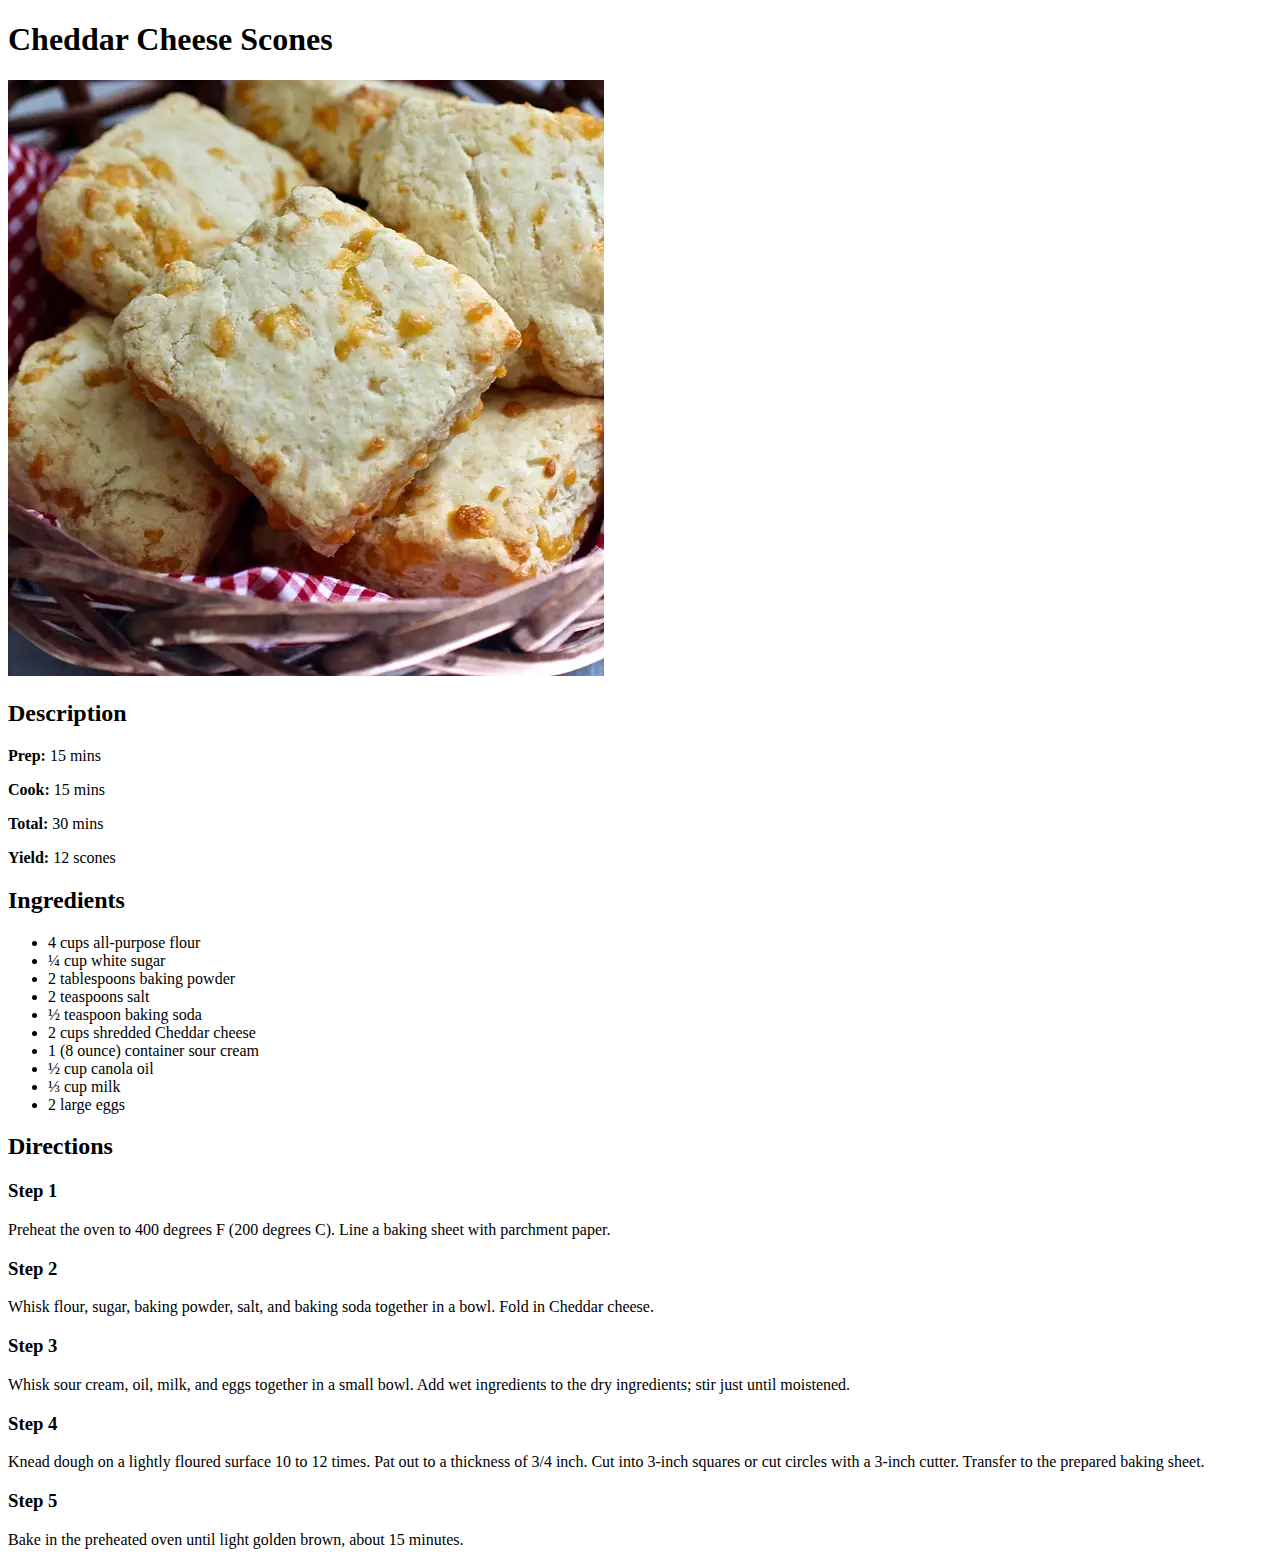
==== recipes/Cheddar Cheese Scones Recipe Allrecipes_files/cheddar-cheese-scones.html @ 9bc3756b "Finished with the first recipe (cheddar cheese scone)" ====
<!DOCTYPE html>
<html lang="en">
<head>
    <meta charset="UTF-8">
    <meta http-equiv="X-UA-Compatible" content="IE=edge">
    <meta name="viewport" content="width=device-width, initial-scale=1.0">
    <title>Document</title>
</head>
<body>
    <h1>Cheddar Cheese Scones</h1>
    <img src="./scone.webp">
    <h2>Description</h2>
    <p><strong>Prep:</strong> 15 mins</p>
    <p><strong>Cook:</strong> 15 mins</p>
    <p><strong>Total:</strong> 30 mins</p>
    <p><strong>Yield:</strong> 12 scones</p>
    <h2>Ingredients</h2>
    <ul>
        <li>4 cups all-purpose flour </li>
        <li>¼ cup white sugar </li>
        <li>2 tablespoons baking powder </li>
        <li>2 teaspoons salt </li>
        <li>½ teaspoon baking soda </li>
        <li>2 cups shredded Cheddar cheese </li>
        <li>1 (8 ounce) container sour cream </li>
        <li>½ cup canola oil </li>
        <li>⅓ cup milk </li>
        <li>2 large eggs </li>
    </ul>
    <h2>Directions</h2>
    <h3>Step 1</h3>
    <p>Preheat the oven to 400 degrees F (200 degrees C). Line a baking sheet with parchment paper.</p>
    <h3>Step 2</h3>
    <p>Whisk flour, sugar, baking powder, salt, and baking soda together in a bowl. Fold in Cheddar cheese.</p>
    <h3>Step 3</h3>
    <p>Whisk sour cream, oil, milk, and eggs together in a small bowl. Add wet ingredients to the dry ingredients; stir just until moistened.</p>
    <h3>Step 4</h3>
    <p>Knead dough on a lightly floured surface 10 to 12 times. Pat out to a thickness of 3/4 inch. Cut into 3-inch squares or cut circles with a 3-inch cutter. Transfer to the prepared baking sheet.</p>
    <h3>Step 5</h3>
    <p>Bake in the preheated oven until light golden brown, about 15 minutes.</p>
</body>
</html>
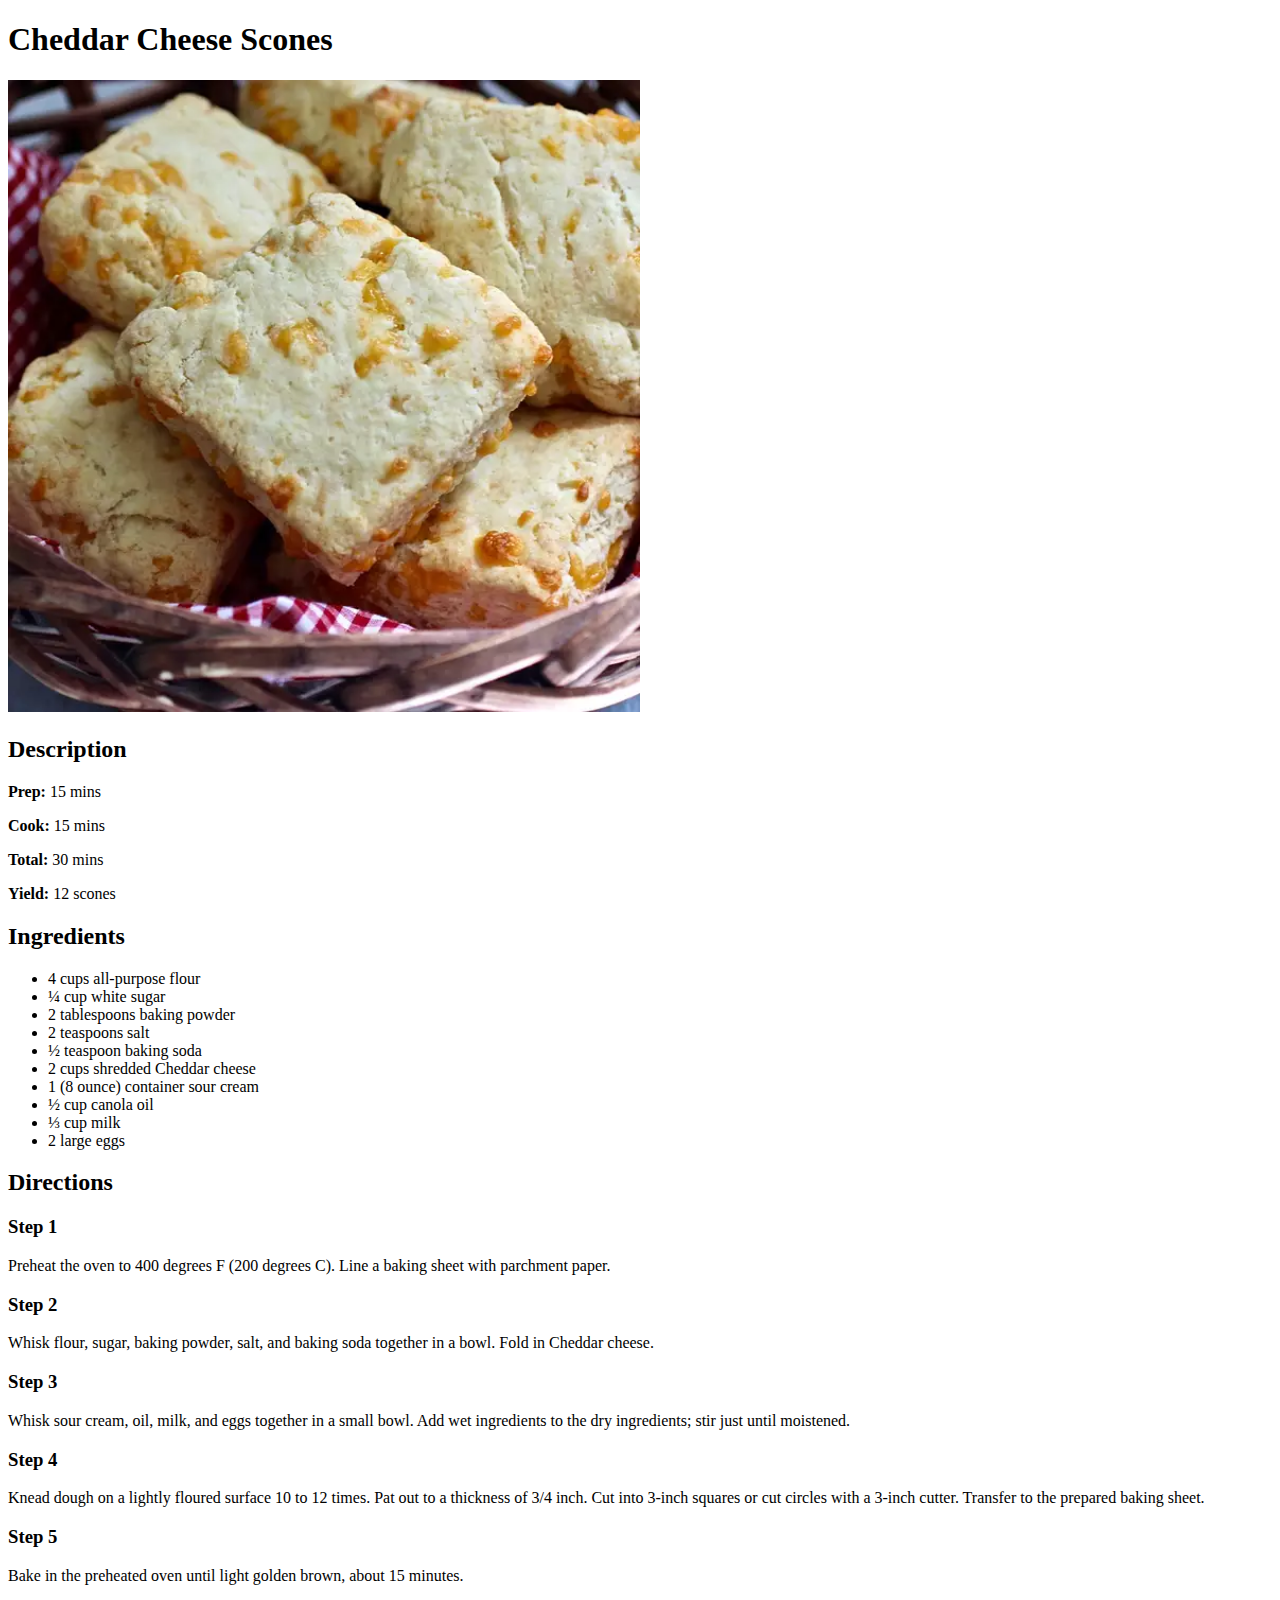
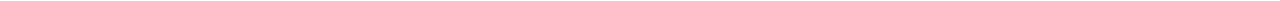
==== commit 60ea93b8: "Add images to 50% of screen" ====
--- a/recipes/Cheddar Cheese Scones Recipe Allrecipes_files/cheddar-cheese-scones.html
+++ b/recipes/Cheddar Cheese Scones Recipe Allrecipes_files/cheddar-cheese-scones.html
@@ -4,11 +4,11 @@
     <meta charset="UTF-8">
     <meta http-equiv="X-UA-Compatible" content="IE=edge">
     <meta name="viewport" content="width=device-width, initial-scale=1.0">
-    <title>Document</title>
+    <title>Cheddar Cheese Scones</title>
 </head>
 <body>
     <h1>Cheddar Cheese Scones</h1>
-    <img src="./scone.webp">
+    <img src="./scone.webp" width="50%">
     <h2>Description</h2>
     <p><strong>Prep:</strong> 15 mins</p>
     <p><strong>Cook:</strong> 15 mins</p>
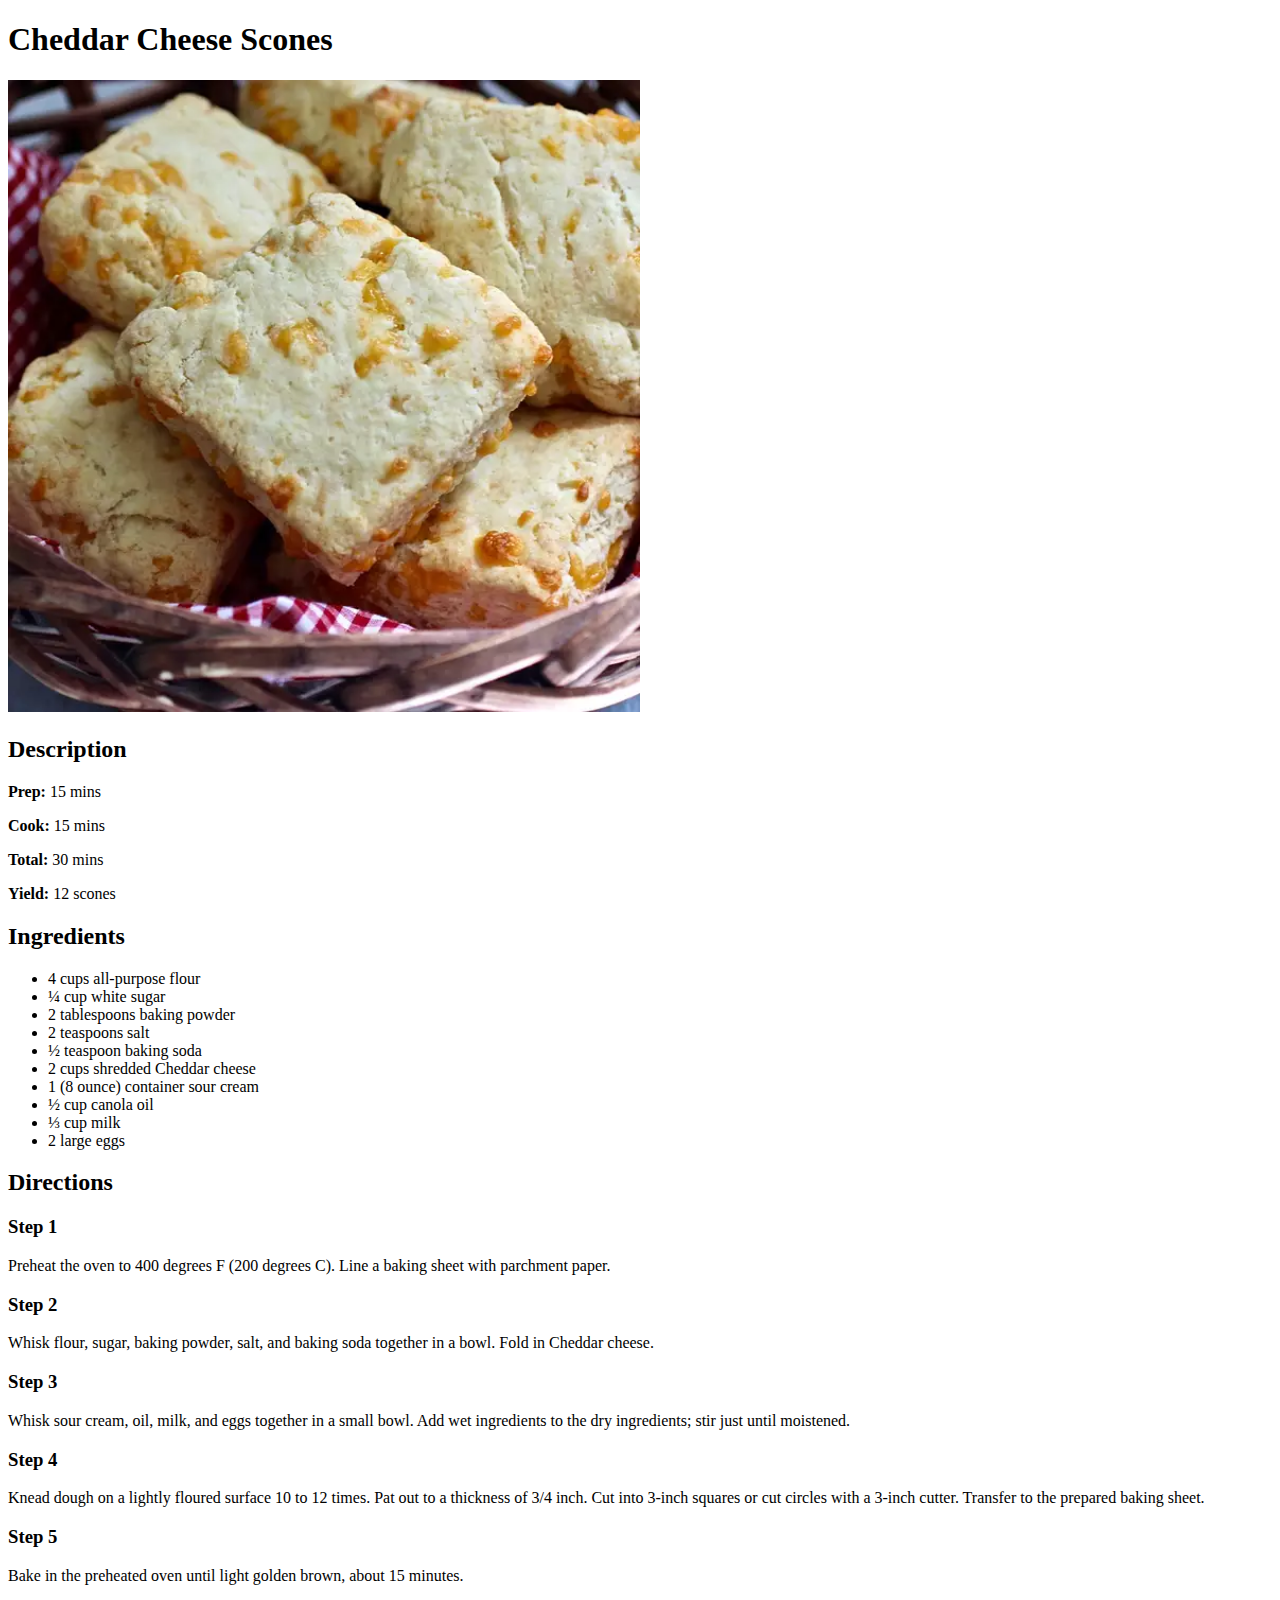
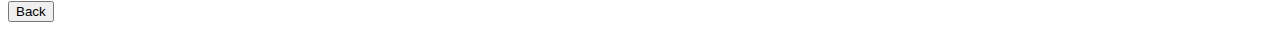
==== commit 5b59c823: "Had fun playing around with the new css that I learned" ====
--- a/recipes/Cheddar Cheese Scones Recipe Allrecipes_files/cheddar-cheese-scones.html
+++ b/recipes/Cheddar Cheese Scones Recipe Allrecipes_files/cheddar-cheese-scones.html
@@ -5,6 +5,7 @@
     <meta http-equiv="X-UA-Compatible" content="IE=edge">
     <meta name="viewport" content="width=device-width, initial-scale=1.0">
     <title>Cheddar Cheese Scones</title>
+    <link rel="stylesheet" href="/home/sam-webp/repos/odin-recipes/styles.css">
 </head>
 <body>
     <h1>Cheddar Cheese Scones</h1>
@@ -38,5 +39,8 @@
     <p>Knead dough on a lightly floured surface 10 to 12 times. Pat out to a thickness of 3/4 inch. Cut into 3-inch squares or cut circles with a 3-inch cutter. Transfer to the prepared baking sheet.</p>
     <h3>Step 5</h3>
     <p>Bake in the preheated oven until light golden brown, about 15 minutes.</p>
+    <a href='/home/sam-webp/repos/odin-recipes/index.html'>
+      <button>Back</button>
+    </a>
 </body>
 </html>